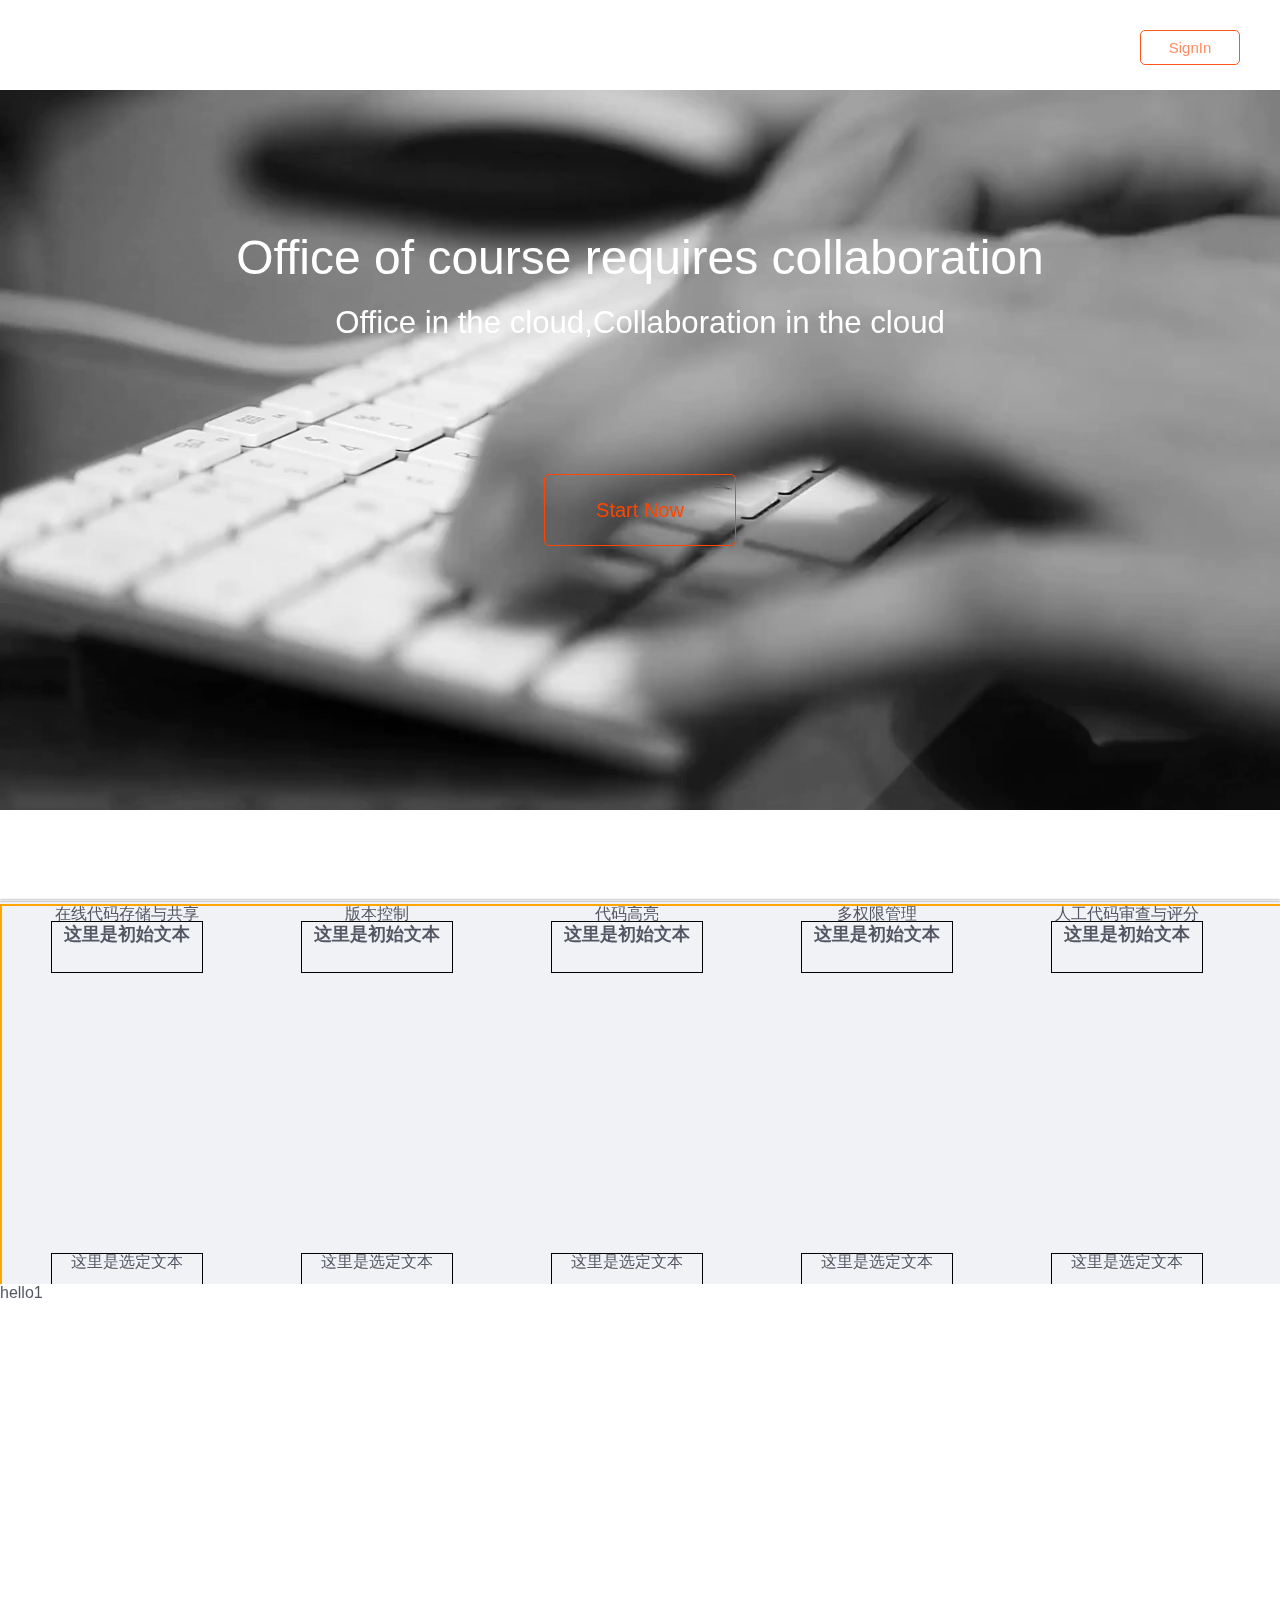
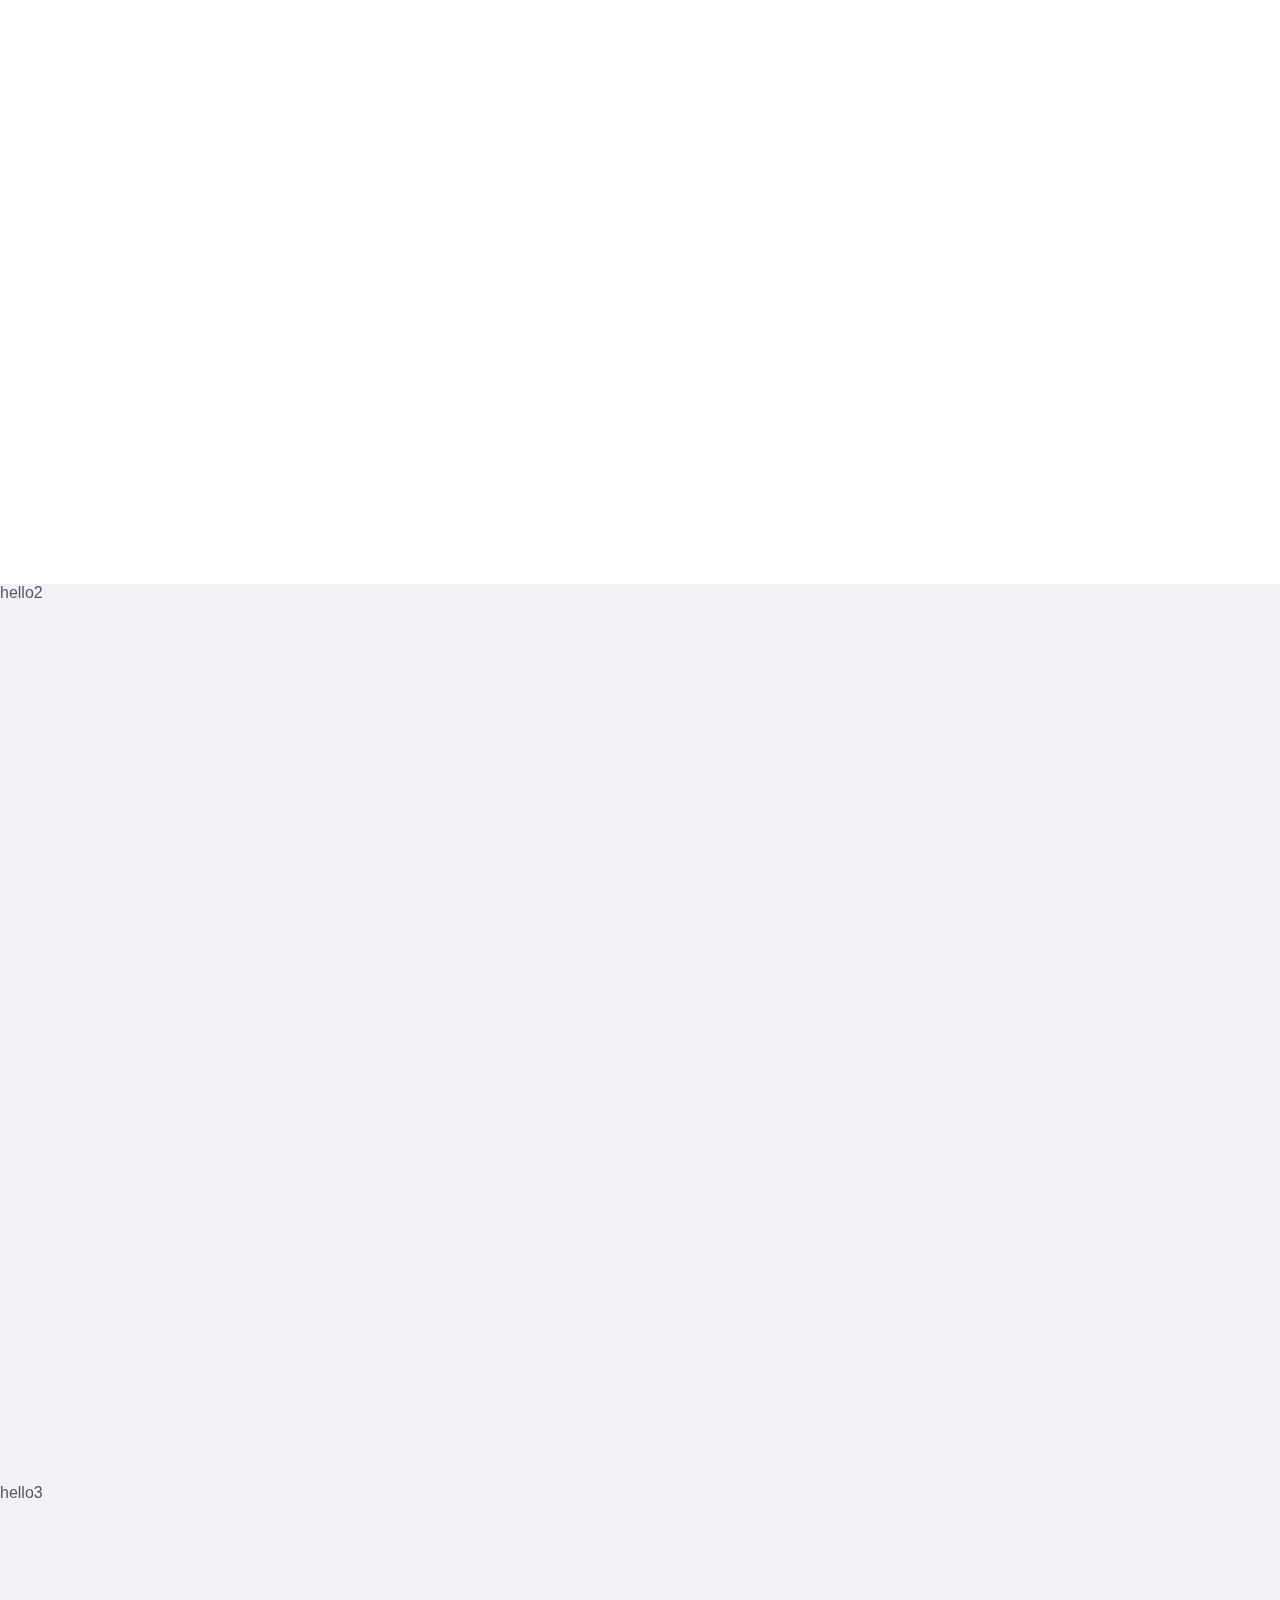
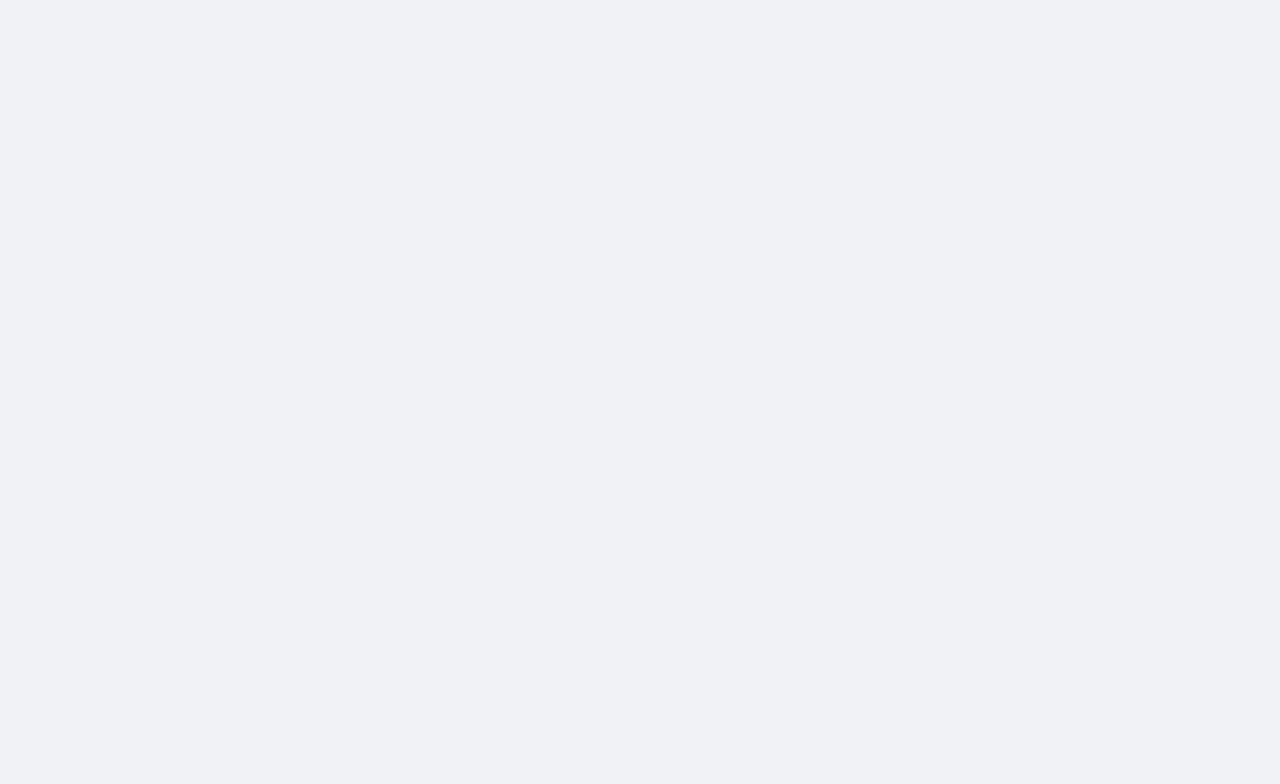
==== en_US/index.html @ 38ced0ac "Merge pull request #1 from IsRain/master" ====
﻿<!DOCTYPE html>
<html lang="en">

<head>
    <meta charset="UTF-8">
    <title>SyncOffice</title>
    <!--重置浏览器-->
    <link href="../css/normalize.css" rel="stylesheet" type="text/css" />
    <link href="../css/myreset.css" rel="stylesheet" type="text/css" />
    <!--<%--主要样式--%>-->
    <link href="../css/mainstyle.css" rel="stylesheet" type="text/css" />
    <!--<%--细节样式--%>-->
    <link href="../css/detailstyle.css" rel="stylesheet" type="text/css" />
    <link rel="stylesheet" href="../css/styles/default.css" type="text/css">
    <script src="../js/jquery.min.js" type="text/javascript"></script>
    <!--<script src="js/jquery_slide.js" type="text/javascript"></script>
    <script src="js/jquery.carousel.js" type="text/javascript"></script>-->
    <script src="../js/core.js" type="text/javascript"></script>
</head>

<body>
    <form id="form1" runat="server">

        <div id="container-toppanel" class="container">
            <div id="content-top">
                <div id="logo">
                    <div id="logo-img">
                    </div>
                    <a href="#">
                        <span id="logo-text">
                        SyncOffice
                    </span></a>
                </div>
                <div id="content-panel">
                    <ul class="list ul-top">
                        <li class="list li-top">
                            <a href="#"><span class="span-top-normal">JoinGroup</span></a>
                        </li>
                        <li class="list li-top">
                            <a href="#"><span class="span-top-normal">CreateGroup</span></a>
                        </li>
                        <li class="li-top" style="width:90px;">
                            <a href="#"><span class="span-top-normal">International</span></a>
                            <ol class="downlist" id="downlist-internal">
                                <li class="downlist-item-darrow">
                                    <span class="darrow"></span>
                                </li>
                                <li class="downlist-item downlist-border-header">
                                    <span class="span-top-lclose">{</span>
                                    <span class="span-top"><a href="../en_US/index.html">English</a></span>
                                    <span class="span-top-rclose">}</span>
                                </li>
                                <li class="downlist-item downlist-border-footer">
                                    <span class="span-top-lclose">{</span>
                                    <span class="span-top"><a href="../zh_CN/index.html">简体中文</a></span>
                                    <span class="span-top-rclose">}</span>
                                </li>
                            </ol>
                        </li>
                    </ul>
                </div>
                <div id="content-more" class="li-top">
                    <a href="#"><span class="span-top-normal">More</span></a>
                    <ol class="downlist" id="downlist-more">
                        <li class="downlist-item-darrow">
                            <span class="darrow"></span>
                        </li>
                        <li class="downlist-item downlist-border-header">
                            <span class="span-top-lclose">{</span>
                            <span class="span-top"><a href="#">SignUp</a></span>
                            <span class="span-top-rclose">}</span>
                        </li>
                        <li class="downlist-item">
                            <span class="span-top-lclose">{</span>
                            <span class="span-top"><a href="#">HowToUse</a></span>
                            <span class="span-top-rclose">}</span>
                        </li>
                        <li class="downlist-item downlist-border-footer">
                            <span class="span-top-lclose">{</span>
                            <span class="span-top"><a href="#">OtherHelp</a></span>
                            <span class="span-top-rclose">}</span>
                        </li>
                    </ol>
                </div>
                <div id="content-login">
                    <input type="button" class="btn-ontop" name="btnlogin" id="btn-login" value="SignIn" />
                </div>
            </div>
        </div>

        <div id="container-header" class="container">
            <div id="content-title">
                <span style="width:100%;text-align: center;" id="title1">Office of course requires collaboration</span>
                <h2><span style="width:100%;text-align: center;font-weight: 400;font-size:1.3em">Office in the cloud,Collaboration in the cloud</span></h2>
            </div>
            <div id="content-start">
                <input type="button" name="btnStart" id="btnStart" value="Start Now" class="btn">
            </div>

            <div id="content-video">
                <video id="vdo" preload="auto" loop="loop" autoplay>
                    <source src="../img/mp4.mp4" type="video/mp4">
                </video>
            </div>
        </div>

        <div id="container-itembox" class="container">
            <div id="container-itembox">
                <!--<input type="button" id="content-itembox-btn-left" class="btn-scroll" />-->
                <div id="content-itembox">
                    <ul id="content-ul-itembox" class="list">
                        <li class="li-itembox list">
                            <div id="it1" class="itembox">
                                在线代码存储与共享
                                <div class="itembox-content-normal">这里是初始文本</div>
                                <div class="itembox-content-hover">这里是选定文本</div>
                            </div>
                        </li>
                        <li class="li-itembox list">
                            <div id="it2" class="itembox">
                                版本控制
                                <div class="itembox-content-normal">这里是初始文本</div>
                                <div class="itembox-content-hover">这里是选定文本</div>
                            </div>
                        </li>
                        <li class="li-itembox list">
                            <div id="it3" class="itembox">
                                代码高亮
                                <div class="itembox-content-normal">这里是初始文本</div>
                                <div class="itembox-content-hover">这里是选定文本</div>
                            </div>
                        </li>
                        <li class="li-itembox list">
                            <div id="it4" class="itembox">
                                多权限管理
                                <div class="itembox-content-normal">这里是初始文本</div>
                                <div class="itembox-content-hover">这里是选定文本</div>
                            </div>
                        </li>
                        <li class="li-itembox list">
                            <div id="it5" class="itembox">
                                人工代码审查与评分
                                <div class="itembox-content-normal">这里是初始文本</div>
                                <div class="itembox-content-hover">这里是选定文本</div>
                            </div>
                        </li>
                        <!--<li class="li-itembox"></li>
                <li class="li-itembox"></li>
                <li class="li-itembox"></li>-->
                    </ul>
                </div>
                <!--<input type="button" id="content-itembox-btn-right" class="btn-scroll" />-->
            </div>
        </div>

        <div id="container-introduction" class="container">
            <a name="1F"></a>
            hello1
        </div>
        <div id="container-laster" class="container">
            <a name="2F"></a>
            hello2
        </div>
        <div id="container-footer" class="container">
            <a name="3F"></a>
            hello3
        </div>
    </form>
</body>
<script async src="../js/highlight.pack.js" type="text/javascript"></script>

</html>
---- css/myreset.css ----
@charset 'utf-8';
input,
select,
textarea,
a {
    text-decoration: none;
    outline: 0;
    display: block;
}

ul,
ol,
li,
span {
    padding: 0;
    margin: 0;
    display: inline-block;
    list-style: none;
}

a,
a:link,
a:visited,
a:active {
    color: #545763;
}
---- css/mainstyle.css ----
@charset "utf-8";
 .container {
     /*min-height: 700px;
     max-height: 1200px;*/
     height: 1440px;
     width: 100% !important;
     color: #545763;
     font-family: 'Microsoft YaHei', Arial, Helvetica, sans-serif;
     overflow: hidden;
     background-color: #f1f2f6;
 }
 
 .content {
     width: 800px;
     margin: auto;
     color: #545763;
     font: 400 16px "Microsoft YaHei", "Noto Sans", Arial;
 }
 
 .list {
     height: 15px;
     line-height: 15px;
     list-style: none;
     float: left;
     display: block;
     /*display: inline-block;*/
     /*border: 1px solid blue;*/
 }
 
 .ul-top {
     width: 700px;
     max-width: 800px;
     min-width: 330px;
     /*border: 1px solid black;*/
 }
 
 .li-top {
     /*width: 6em;*/
     margin-right: 50px;
     /*border: 1px solid black;*/
 }
 
 .span-top-scroll {
     line-height: 17px;
     transition: 0.3s;
     border-bottom: 1px dashed transparent;
 }
 
 .span-top-scroll:hover {
     border-bottom: 1px dashed black;
 }
 
 .span-top {
     line-height: 17px;
     /*font-size: 16px;*/
     transition: 0.3s;
     border-bottom: 1px dashed transparent;
     /*border: 1px solid black;*/
 }
 
 .span-top:hover {
     border-bottom: 1px dashed black;
 }
 
 .span-top-normal {
     display: block;
     text-decoration: none;
     color: #fff;
     /*padding: 0 15px;*/
     /*text-transform: uppercase;*/
     /*font-size: 14px;*/
     /*font-weight: 600;*/
     /*line-height: 80px;*/
     position: relative;
     transition: all 0.3s ease-in-out;
     -moz-transition: all 0.3s ease-in-out;
     -webkit-transition: all 0.3s ease-in-out;
     line-height: 22px;
     /*transition: 0.2s;*/
     border-bottom: 3px solid transparent;
 }
 
 .span-top-normal:hover {
     border-bottom: 3px solid orange;
 }
 
 #content-panel>ul>li>a:after {
     content: "";
     position: absolute;
     top: 50%;
     margin-top: 12px;
     border-bottom: 2px solid #2ca7f8;
     left: 100%;
     right: 100%;
     box-sizing: inherit;
     transition: all 0.3s ease-in-out;
     -moz-transition: all 0.3s ease-in-out;
     -webkit-transition: all 0.3s ease-in-out;
 }
 
 .li-top:hover>.downlist {
     height: 100%;
     transition: 0.3s;
     display: block;
 }
 
 .downlist {
     width: 152px;
     /*height: 0;*/
     display: none;
     /*transform: translate3d(-32px, 0, 0);*/
     transition: all linear 0.2s;
     overflow: hidden;
     border-top-left-radius: 30px;
     border-top-right-radius: 30px;
     /*border: 1px solid black;*/
 }
 
 .downlist-item {
     width: 150px;
     height: 30px;
     color: #545763;
     background-color: #fff;
     text-align: center;
     border-left: 1px solid #ccc;
     border-right: 1px solid #ccc;
     line-height: 30px;
 }
 
 .darrow {
     height: 0;
     width: 0;
     border: 10px solid;
     transform: translate3d(0, 3px, 0);
     border-color: transparent transparent #ccc transparent;
     margin: auto 0;
 }
 
 .downlist-item-darrow {
     height: 0;
     width: 150px;
     border: 0;
     background: rgba(f, f, f, .5);
     text-align: center;
 }
 
 .downlist-border-header,
 .downlist-border-footer {
     border: 1px solid #ccc;
     text-align: center;
     background-color: #fff;
 }
 
 .downlist-border-header {
     border-bottom: 0;
     box-shadow: 0 -1px 10px 0 #ddd;
     border-top-right-radius: 5px;
     border-top-left-radius: 5px;
 }
 
 .downlist-border-footer {
     border-top: 0;
     box-shadow: 0 1px 0 0 #ddd;
     border-bottom-right-radius: 5px;
     border-bottom-left-radius: 5px;
 }
 
 .downlist-item:hover>.span-top-lclose,
 .downlist-item:hover>.span-top-rclose {
     margin: 0;
 }
 
 .span-top-lclose,
 .span-top-rclose {
     height: 15px;
     width: 5px;
     transition: 0.3s;
 }
 
 .span-top-lclose {
     margin-right: 10px;
 }
 
 .span-top-rclose {
     margin-left: 10px;
 }
 
 .btn {
     outline: 0;
     color: #fff;
     background-color: lightcoral;
     font: 300 15px "Microsoft YaHei", Arial, "Noto Serif";
     border: 1px solid orangered;
     border-radius: 5px;
     transition: 0.2s;
 }
 
 .btn:hover {
     border: 1px solid orangered;
     background-color: orangered;
     color: #FFF;
     transform: translate3d(0, -1px, 0);
 }
 
 .btn-ontop {
     outline: 0;
     color: coral;
     background-color: transparent;
     /*background-color: rgba(240, 128, 128, 0.3);*/
     font: 300 15px "Microsoft YaHei", Arial, "Noto Serif";
     border: 1px solid orangered;
     border-radius: 5px;
     transition: 0.2s;
 }
 
 .btn-ontop:hover {
     border: 1px solid orangered;
     background-color: orangered;
     color: #FFF;
     transform: translate3d(0, -1px, 0);
 }
 
 .btn-scroll {
     color: #eee;
     opacity: 0.8;
     background-color: rbga(0, 0, 0, .1);
     font: 400 18px Arial, 'Microsoft YaHei', 'Noto Sans';
     outline: 0;
     /*border: 0;*/
     margin: 0;
 }
 
 .btn-scroll:hover {
     color: #fff;
 }
---- css/detailstyle.css ----
@charset "utf-8";
 /*----------------------------toppenl-----------------------------*/
 
 body {
     overflow-y: hidden;
 }
 
 #container-toppanel {
     top: 0;
     height: 45px;
     padding: 25px 0;
     background-color: transparent;
     position: fixed;
     opacity: 0.9;
     overflow: visible;
     transition: 0.5s;
     /*border-bottom:1px solid #eee;*/
     /*box-shadow: 0 2px 2px 0 rgba(0, 0, 0, 0.1);*/
     z-index: 100;
 }
 /*#container-toppanel:hover {
     padding: 15px 0;
 }*/
 
 #content-top {
     height: 45px;
     max-width: 1200px;
     width: 100% !important;
     margin: auto !important;
     justify-content: center !important;
     -webkit-box-pack: center !important;
     display: flex !important;
     font-size: 16px;
     /*border: 1px solid black;*/
 }
 
 #logo {
     width: 250px;
     height: 45px;
 }
 
 #logo-img {
     height: 45px;
     width: 54px;
     float: left;
     /*background: url('../img/logo-normal.gif') no-repeat center !important;*/
 }
 
 #logo:hover>#logo-img {
     /*background: url('../img/logo-hover.gif') no-repeat center !important;*/
 }
 
 #logo-text {
     width: 110px;
     height: 45px;
     color: #fff;
     margin-left: 10px;
     line-height: 45px;
     font-weight: 600;
     font-size: 20px;
     float: left;
 }
 
 #content-panel {
     height: 15px;
     max-width: 800px;
     min-width: 330px;
     padding: 15px 0;
     /*border: 1px solid red;*/
 }
 
 #downlist-internal {
     transform: translate3d(-30px, 0, 0);
 }
 
 #downlist-more {
     transform: translate3d(-55px, 0, 0);
     height: 115px;
 }
 
 #content-more {
     width: 40px;
     height: 15px;
     margin: 15px 55px 15px 55px;
     /*border: 1px solid black;*/
 }
 
 #content-login {
     height: 35px;
     margin: 5px 0 5px 0;
     /*padding: 5px 0 5px 0;*/
     width: 100px;
     /*border: 1px solid black;*/
 }
 
 #btn-login {
     height: 35px;
     width: 100px;
 }
 /*===========================toppanel===============================*/
 
 #title1 {
     transition: 1s;
     font-size: 0px;
     opacity: 0;
 }
 /*--------------------------header------------------------------*/
 
 #container-header {
     color: #fff;
     background-color: #fff;
     /*margin: 75px auto 0 auto;*/
     /*background: url('../img/ss.png') no-repeat center;*/
     background: transparent repeat;
     background-attachment: fixed;
     /*background-size: 920px 575px;*/
     background-size: 100% 100%;
     /*transition: 1s;*/
 }
 /*#container-header:hover {
     background-size: 1200px 750px;
     transition: 3s;
 }*/
 
 #content-title {
     height: 20%;
     width: 100%;
     margin: 18% auto 0 auto;
     /*border: 1px solid black;*/
 }
 
 #content-start {
     height: 8%;
     width: 15%;
     transition: 1s;
     margin: 100% auto 0 auto;
 }
 
 #content-video {
     width: 100%;
     height: 100%;
     /*background: transparent repeat;*/
     margin: 0 auto;
 }
 
 video {
     width: 100%;
     height: auto;
     /*margin-left: -1280px;*/
     min-width: 100%;
     min-height: 100%;
     /*left: 50%;*/
     /*top: 0;*/
     background-size: cover;
     right: 0;
     bottom: 0;
     position: fixed;
     object-fit: contain;
     z-index: -9999;
     /*filter: grayscale(100%);*/
     /*transform: translate3d(0,0,0);*/
 }
 
 #btnStart {
     height: 100%;
     width: 100%;
     font-size: 20px;
     font-weight: 400;
     color: orangered;
     background: transparent;
 }
 
 #btnStart:hover {
     color: white;
     background: orangered;
 }
 /*=============================header===================================*/
 /*----------------------------itembox------------------------------*/
 
 #container-itembox {
     height: 380px;
     padding: 2px 0;
     box-shadow: 0 0 2px gray;
     /*text-align: center;*/
     /*border: 1px solid black;*/
 }
 
 #content-itembox {
     height: 380px;
     width: 1330px;
     overflow: hidden;
     border: 1px solid orange;
     margin: 0;
     /*margin: 0 auto;*/
 }
 
 #content-ul-itembox {
     height: 380px;
     width: 2560px;
     transform: translate3d(0, 0, 0);
     /*display: block;*/
     float: none;
     border: 1px solid orange;
     margin: 0 auto;
 }
 
 .li-itembox {
     height: 380px;
     width: 250px;
     text-align: center;
     /*float: left;*/
     overflow: hidden;
     /*border: 1px solid #ddd;*/
     transition: 0.2s;
 }
 
 .li-itembox:hover {
     color: white;
     /*border: 1px solid orange;*/
     box-shadow: 0 0 12px 0 lightcoral;
     background-color: lightsalmon;
     /*transform: scale(1.5, 1.1);*/
 }
 
 .itembox:hover>.itembox-content-normal {
     height: 80px;
 }
 
 .itembox:hover>.itembox-content-hover {
     transform: translate3d(0, 80px, 0);
 }
 
 .itembox-content-normal {
     width: 150px;
     height: 50px;
     margin: auto;
     font: 600 18px 'Microsoft YaHei', Arial, 'Noto Sans';
     text-align: center;
     transition: 0.3s;
     border: 1px solid black;
 }
 
 .itembox-content-hover {
     width: 150px;
     height: 280px;
     margin: auto;
     transition: 0.3s;
     transform: translate3d(0, 280px, 0);
     border: 1px solid black;
 }
 
 #content-itembox-btn-left {
     width: 30px;
     height: 380px;
     float: left;
 }
 
 #content-itembox-btn-right {
     width: 30px;
     height: 380px;
     float: right;
 }
 /*===================================itembox====================================*/
 /*----------------------------------introduction-------------------------*/
 
 #container-introduction {
     width: 500px;
     background-color: #fff;
 }
---- css/styles/default.css ----
/*

Original highlight.js style (c) Ivan Sagalaev <maniac@softwaremaniacs.org>

*/

.hljs {
  display: block;
  overflow-x: auto;
  padding: 0.5em;
  background: #F0F0F0;
}


/* Base color: saturation 0; */

.hljs,
.hljs-subst {
  color: #444;
}

.hljs-comment {
  color: #888888;
}

.hljs-keyword,
.hljs-attribute,
.hljs-selector-tag,
.hljs-meta-keyword,
.hljs-doctag,
.hljs-name {
  font-weight: bold;
}


/* User color: hue: 0 */

.hljs-type,
.hljs-string,
.hljs-number,
.hljs-selector-id,
.hljs-selector-class,
.hljs-quote,
.hljs-template-tag,
.hljs-deletion {
  color: #880000;
}

.hljs-title,
.hljs-section {
  color: #880000;
  font-weight: bold;
}

.hljs-regexp,
.hljs-symbol,
.hljs-variable,
.hljs-template-variable,
.hljs-link,
.hljs-selector-attr,
.hljs-selector-pseudo {
  color: #BC6060;
}


/* Language color: hue: 90; */

.hljs-literal {
  color: #78A960;
}

.hljs-built_in,
.hljs-bullet,
.hljs-code,
.hljs-addition {
  color: #397300;
}


/* Meta color: hue: 200 */

.hljs-meta {
  color: #1f7199;
}

.hljs-meta-string {
  color: #4d99bf;
}


/* Misc effects */

.hljs-emphasis {
  font-style: italic;
}

.hljs-strong {
  font-weight: bold;
}
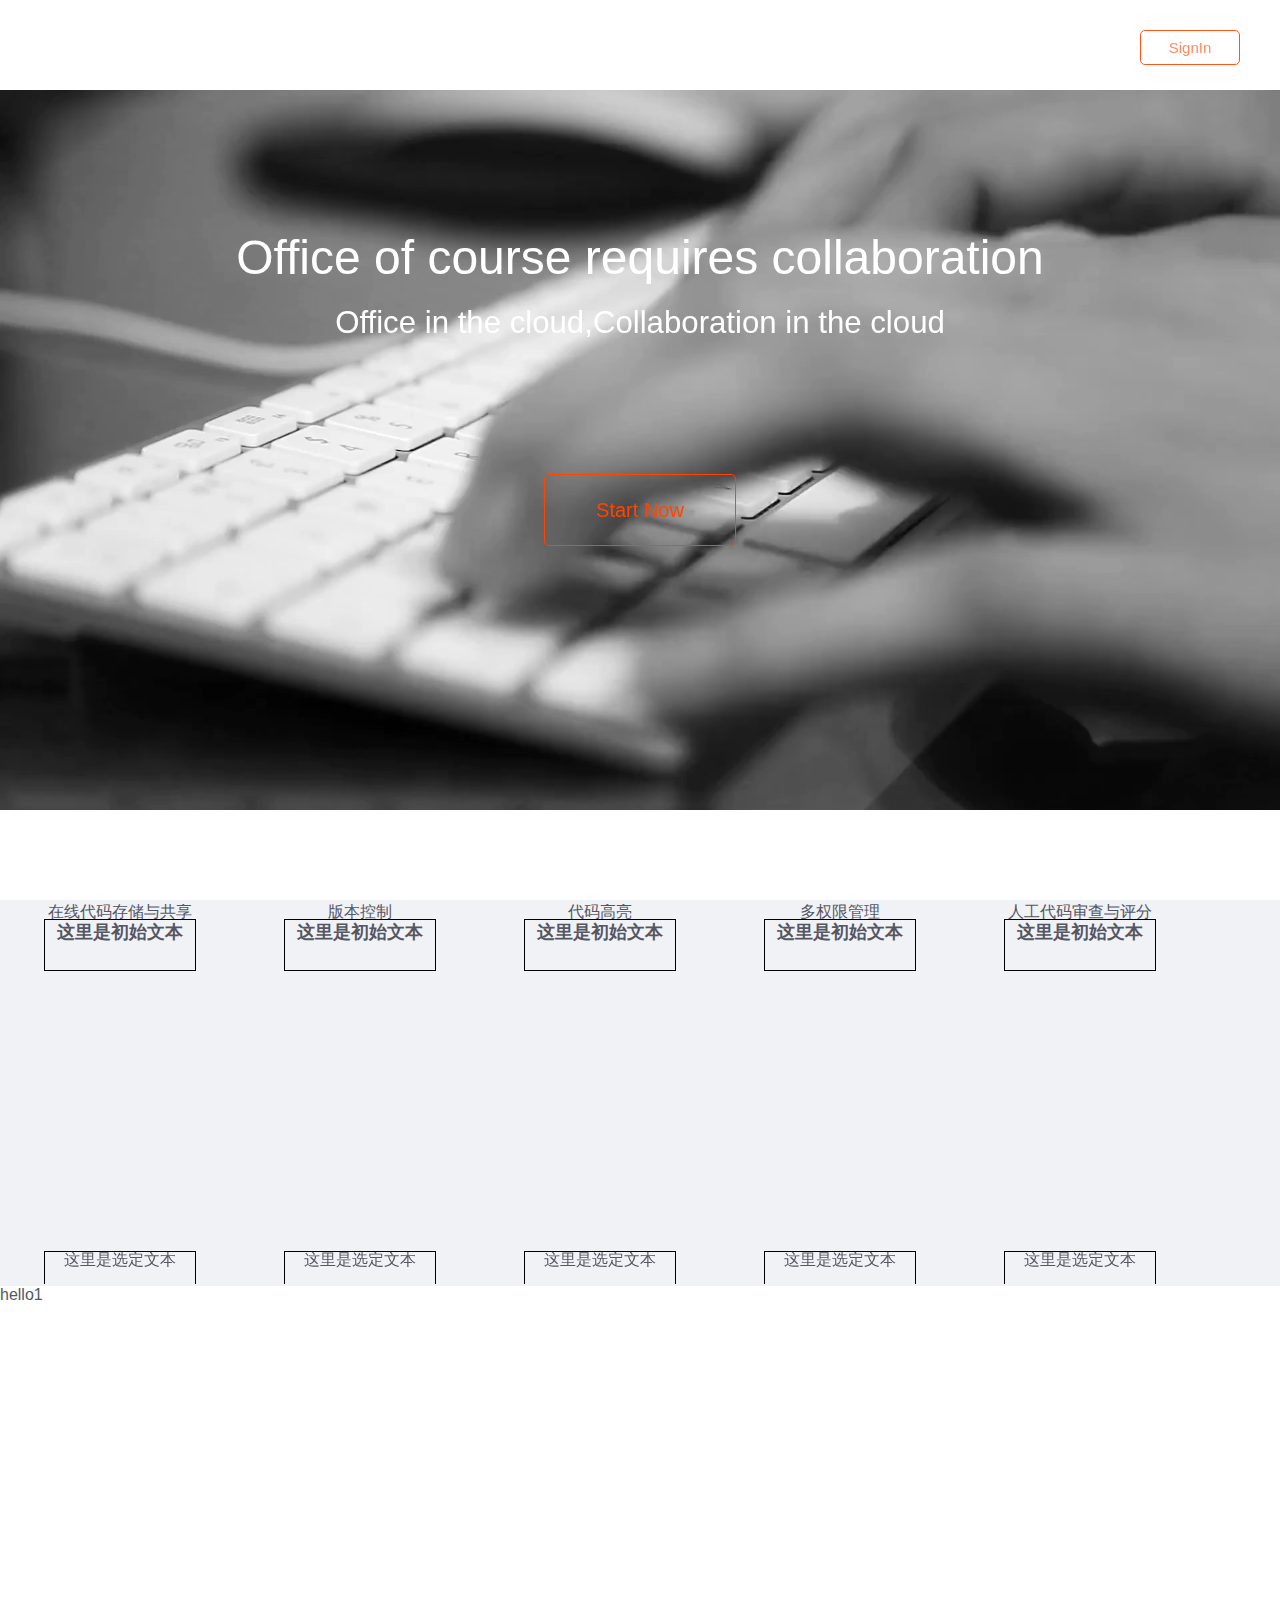
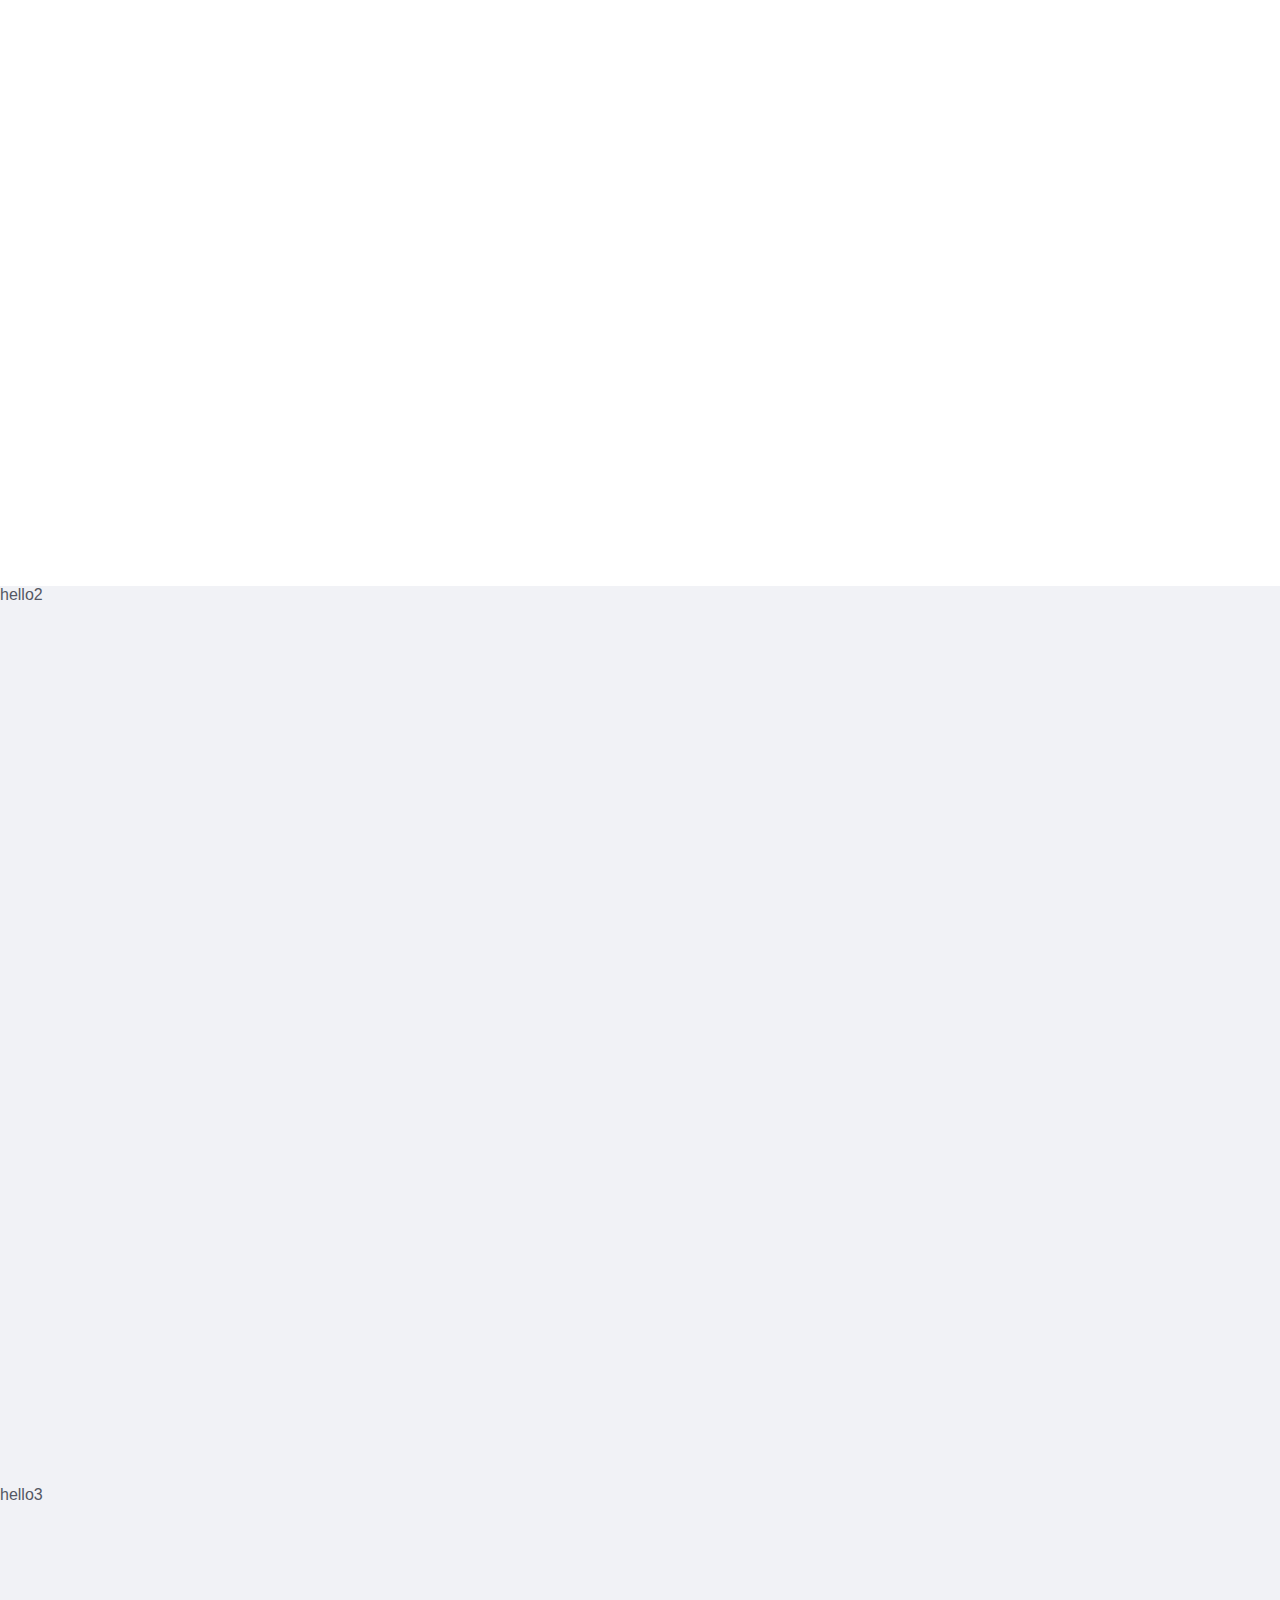
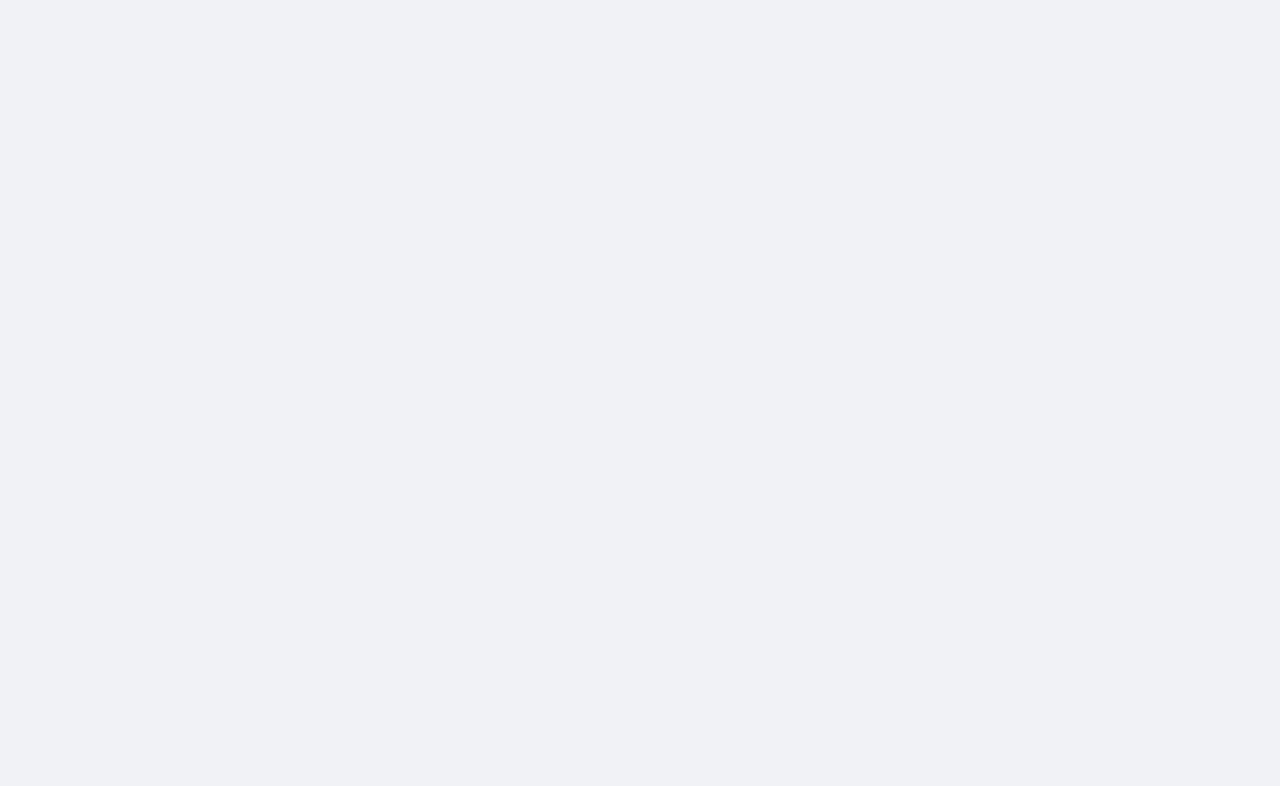
==== commit 4fa16d52: "Merge branch 'master' of https://github.com/newer4/SyncOffice ok" ====
--- a/en_US/index.html
+++ b/en_US/index.html
@@ -34,13 +34,19 @@
                 <div id="content-panel">
                     <ul class="list ul-top">
                         <li class="list li-top">
-                            <a href="#"><span class="span-top-normal">JoinGroup</span></a>
+                            <a href="#"><span class="span-top-normal">JoinGroup
+                                <div class="span-top-normal-button"></div>
+                                </span></a>
                         </li>
                         <li class="list li-top">
-                            <a href="#"><span class="span-top-normal">CreateGroup</span></a>
+                            <a href="#"><span class="span-top-normal">CreateGroup
+                                <div class="span-top-normal-button"></div>
+                                </span></a>
                         </li>
                         <li class="li-top" style="width:90px;">
-                            <a href="#"><span class="span-top-normal">International</span></a>
+                            <a href="#"><span class="span-top-normal">International
+                                <div class="span-top-normal-button"></div>
+                                </span></a>
                             <ol class="downlist" id="downlist-internal">
                                 <li class="downlist-item-darrow">
                                     <span class="darrow"></span>
@@ -52,7 +58,7 @@
                                 </li>
                                 <li class="downlist-item downlist-border-footer">
                                     <span class="span-top-lclose">{</span>
-                                    <span class="span-top"><a href="../zh_CN/index.html">简体中文</a></span>
+                                    <span class="span-top"><a href="../index.html">简体中文</a></span>
                                     <span class="span-top-rclose">}</span>
                                 </li>
                             </ol>
@@ -60,7 +66,9 @@
                     </ul>
                 </div>
                 <div id="content-more" class="li-top">
-                    <a href="#"><span class="span-top-normal">More</span></a>
+                    <a href="#"><span class="span-top-normal">More
+                        <div class="span-top-normal-button"></div>
+                        </span></a>
                     <ol class="downlist" id="downlist-more">
                         <li class="downlist-item-darrow">
                             <span class="darrow"></span>
@@ -83,7 +91,7 @@
                     </ol>
                 </div>
                 <div id="content-login">
-                    <input type="button" class="btn-ontop" name="btnlogin" id="btn-login" value="SignIn" />
+                    <a href="login.html" class="btn-ontop" id="btn-login" style="border:0;"><input type="button" class="btn-ontop" src="login.html" name="btnlogin" id="btn-login" value="SignIn" /></a>
                 </div>
             </div>
         </div>
@@ -94,7 +102,7 @@
                 <h2><span style="width:100%;text-align: center;font-weight: 400;font-size:1.3em">Office in the cloud,Collaboration in the cloud</span></h2>
             </div>
             <div id="content-start">
-                <input type="button" name="btnStart" id="btnStart" value="Start Now" class="btn">
+                <a href="login.html" id="btnStart" class="btn" style="border:0;"><input type="button" name="btnStart" id="btnStart" value="Start Now" class="btn"></a>
             </div>
 
             <div id="content-video">
@@ -144,6 +152,7 @@
                                 <div class="itembox-content-hover">这里是选定文本</div>
                             </div>
                         </li>
+
                         <!--<li class="li-itembox"></li>
                 <li class="li-itembox"></li>
                 <li class="li-itembox"></li>-->
--- a/css/myreset.css
+++ b/css/myreset.css
@@ -22,5 +22,7 @@
 a:link,
 a:visited,
 a:active {
+    text-decoration: none;
+    outline: 0;
     color: #545763;
 }--- a/css/mainstyle.css
+++ b/css/mainstyle.css
@@ -80,8 +80,16 @@
      border-bottom: 3px solid transparent;
  }
  
- .span-top-normal:hover {
-     border-bottom: 3px solid orange;
+ .span-top-normal:hover .span-top-normal-button {
+     width: 100%;
+ }
+ 
+ .span-top-normal-button {
+     height: 3px;
+     width: 0%;
+     background-color: #2ca7f8;
+     margin: auto;
+     transition-duration: 0.3s;
  }
  
  #content-panel>ul>li>a:after {
@@ -188,7 +196,7 @@
  .btn {
      outline: 0;
      color: #fff;
-     background-color: lightcoral;
+     /*background-color: lightcoral;*/
      font: 300 15px "Microsoft YaHei", Arial, "Noto Serif";
      border: 1px solid orangered;
      border-radius: 5px;
@@ -215,7 +223,7 @@
  
  .btn-ontop:hover {
      border: 1px solid orangered;
-     background-color: orangered;
+     /*background-color: orangered;*/
      color: #FFF;
      transform: translate3d(0, -1px, 0);
  }
@@ -232,4 +240,33 @@
  
  .btn-scroll:hover {
      color: #fff;
+ }
+ 
+ .parallelbox {
+     display: inline-block;
+     font-family: 'Microsoft YaHei', 'Sans Serif', 'Monaco', 'Arial';
+ }
+ 
+ .picbox {
+     height: 0;
+     width: 0;
+     opacity: 0;
+     margin: 0;
+     /*margin-left: 200px;*/
+     /*transition: 0.4s;*/
+     position: absolute;
+     /*transition: 0.4s;*/
+     /*border:1px solid black;*/
+     background: center no-repeat;
+ }
+ 
+ .picbox-onhold {
+     opacity: 1;
+     height: 0;
+     width: 0;
+     position: absolute;
+     transition: 0.5s;
+     margin-left: 0;
+     /*border:1px solid black;*/
+     background: center no-repeat;
  }--- a/css/detailstyle.css
+++ b/css/detailstyle.css
@@ -177,36 +177,76 @@
  /*=============================header===================================*/
  /*----------------------------itembox------------------------------*/
  
+ #scrollbtn-left {
+     /*float: left;*/
+     float: left;
+     margin-left: 25px;
+     height: 380px;
+     width: 49px;
+     border: 0px;
+     transition-duration: 1s;
+     background-color: transparent;
+     opacity: 0;
+ }
+ 
+ #scrollbtn-left:hover {
+     cursor: pointer;
+     background-color: white;
+     opacity: 1;
+ }
+ 
+ #scrollbtn-right {
+     float: left;
+     height: 380px;
+     width: 50px;
+     border: 0px;
+     transition-duration: 1s;
+     background-color: transparent;
+     opacity: 0;
+ }
+ 
+ #scrollbtn-right:hover {
+     cursor: pointer;
+     background-color: white;
+     opacity: 1;
+ }
+ 
  #container-itembox {
-     height: 380px;
+     /*margin: auto;*/
+     height: 382px;
+     margin: auto;
+     width: 1366px;
      padding: 2px 0;
-     box-shadow: 0 0 2px gray;
+     /*text-align: center;*/
+     /*box-shadow: 0 0 2px gray;*/
      /*text-align: center;*/
      /*border: 1px solid black;*/
  }
  
  #content-itembox {
-     height: 380px;
-     width: 1330px;
+     float: left;
+     height: 380px;
+     width: 1200px;
      overflow: hidden;
-     border: 1px solid orange;
-     margin: 0;
-     /*margin: 0 auto;*/
+     /*display: inline-block;*/
+     /*border: 1px solid orange;*/
+     margin: 0 auto;
  }
  
  #content-ul-itembox {
-     height: 380px;
-     width: 2560px;
-     transform: translate3d(0, 0, 0);
+     margin: auto;
+     height: 380px;
+     width: 2500px;
+     /*transform: translate3d(-480px, 0, 0);*/
+     transition: 2s;
      /*display: block;*/
-     float: none;
-     border: 1px solid orange;
-     margin: 0 auto;
+     /*float: none;*/
+     /*border: 1px solid orange;*/
  }
  
  .li-itembox {
      height: 380px;
-     width: 250px;
+     width: 240px;
      text-align: center;
      /*float: left;*/
      overflow: hidden;
@@ -266,4 +306,119 @@
  #container-introduction {
      width: 500px;
      background-color: #fff;
+ }
+ 
+ #container-picstack {
+     width: 100%;
+     height: 600px;
+     margin: 0 auto;
+     border: 1px solid black;
+ }
+ 
+ #detailbox {
+     width: 35%;
+     height: 500px;
+     border: 1px solid black;
+ }
+ 
+ #picstack {
+     width: 60%;
+     height: 500px;
+     border: 1px solid black;
+ }
+ 
+ #pic_1 {
+     background: url('../img/s_pic1.png') no-repeat center;
+     transition-delay: 0.2s;
+ }
+ 
+ #pic_2 {
+     background: url('../img/s_pic2.png') no-repeat center;
+     transition-delay: 0.4s;
+ }
+ 
+ #pic_3 {
+     background: url('../img/s_pic3.png') no-repeat center;
+     transition-delay: 0.6s;
+ }
+ 
+ #pic_4 {
+     background: url('../img/s_pic4.png') no-repeat center;
+     transition-delay: 0.8s;
+ }
+ 
+ #pic_5 {
+     background: url('../img/s_pic5.png') no-repeat center;
+     transition-delay: 1s;
+ }
+ 
+ #pic_6 {
+     background: url('../img/s_pic6.png') no-repeat center;
+     transition-delay: 1.2s;
+ }
+ 
+ #pic_7 {
+     background: url('../img/s_pic7.png') no-repeat center;
+     transition-delay: 1.4s;
+ }
+ 
+ #pic_8 {
+     background: url('../img/s_pic8.png') no-repeat center;
+     transition-delay: 1.6s;
+ }
+ 
+ .p1 {
+     height: 55px;
+     width: 80px;
+     height: 55px;
+     width: 80px;
+ }
+ 
+ .p2 {
+     height: 80px;
+     width: 115px;
+     margin-top: 5px;
+     margin-left: 25px;
+ }
+ 
+ .p3 {
+     height: 90px;
+     width: 140px;
+     margin-top: 13px;
+     margin-left: 55px;
+ }
+ 
+ .p4 {
+     height: 120px;
+     width: 180px;
+     margin-top: 20px;
+     margin-left: 85px;
+ }
+ 
+ .p5 {
+     height: 150px;
+     width: 230px;
+     margin-top: 35px;
+     margin-left: 115px;
+ }
+ 
+ .p6 {
+     height: 200px;
+     width: 300px;
+     margin-top: 53px;
+     margin-left: 153px;
+ }
+ 
+ .p7 {
+     height: 220px;
+     width: 360px;
+     margin-top: 75px;
+     margin-left: 200px;
+ }
+ 
+ .p8 {
+     height: 260px;
+     width: 420px;
+     margin-top: 100px;
+     margin-left: 250px;
  }